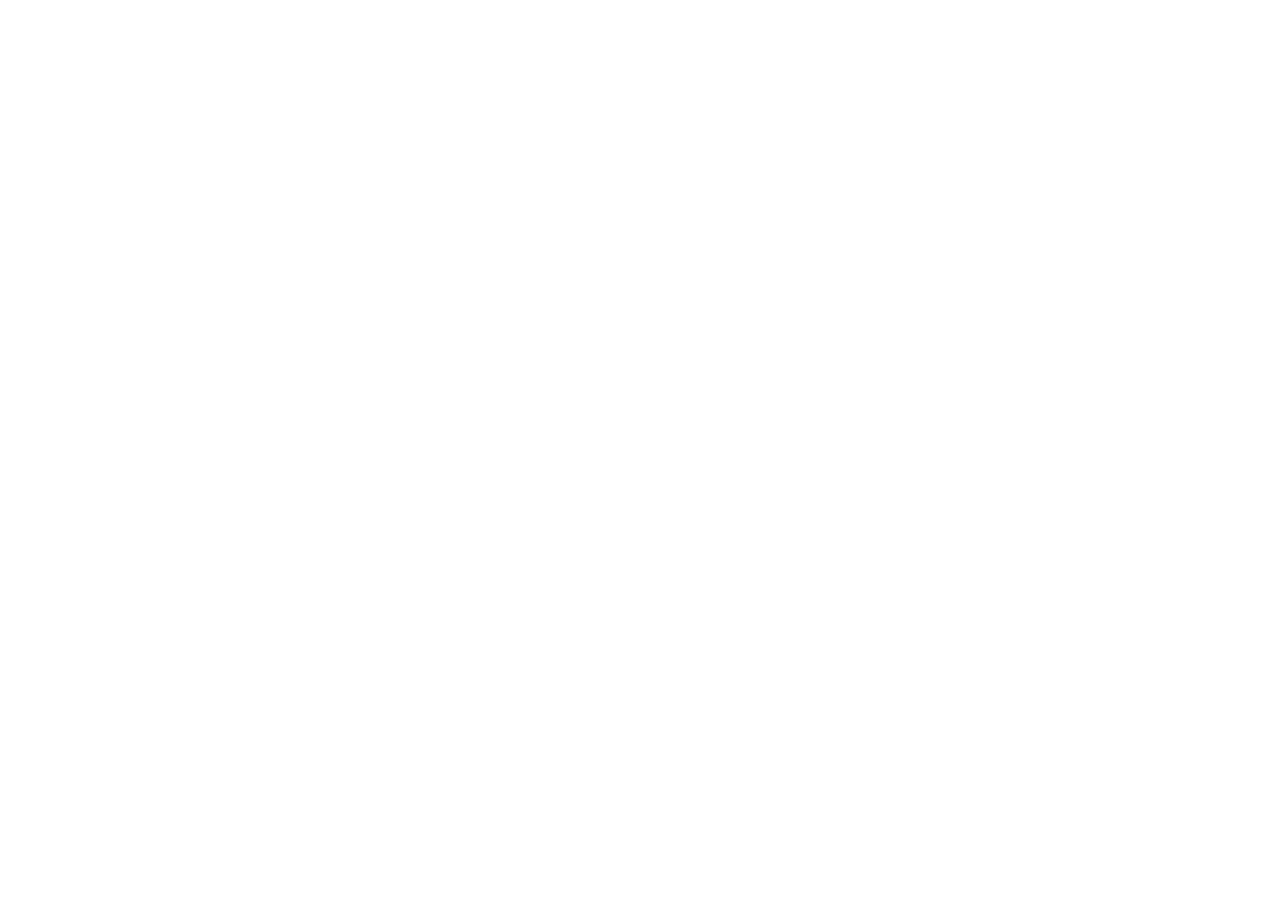
==== index.html @ 6c354f44 "host" ====
<!DOCTYPE html>
<html lang="en">
  <head>
    <meta charset="UTF-8" />
    <!-- <link rel="icon" type="image/svg+xml" href="/vite.svg" /> -->
    <meta name="viewport" content="width=device-width, initial-scale=1.0" />
    <title>Версаль Кейтеринг</title>
    <link rel="shortcut icon" href="/ilyuska.github.io/assets/favicon-BooovcIY.png" type="image/png">
    <script type="module" crossorigin src="/ilyuska.github.io/assets/index--7Exz7U8.js"></script>
    <link rel="stylesheet" crossorigin href="/ilyuska.github.io/assets/index-Bo3ZbhfU.css">
  </head>
  <body>
    <div id="root"></div>
  </body>
</html>
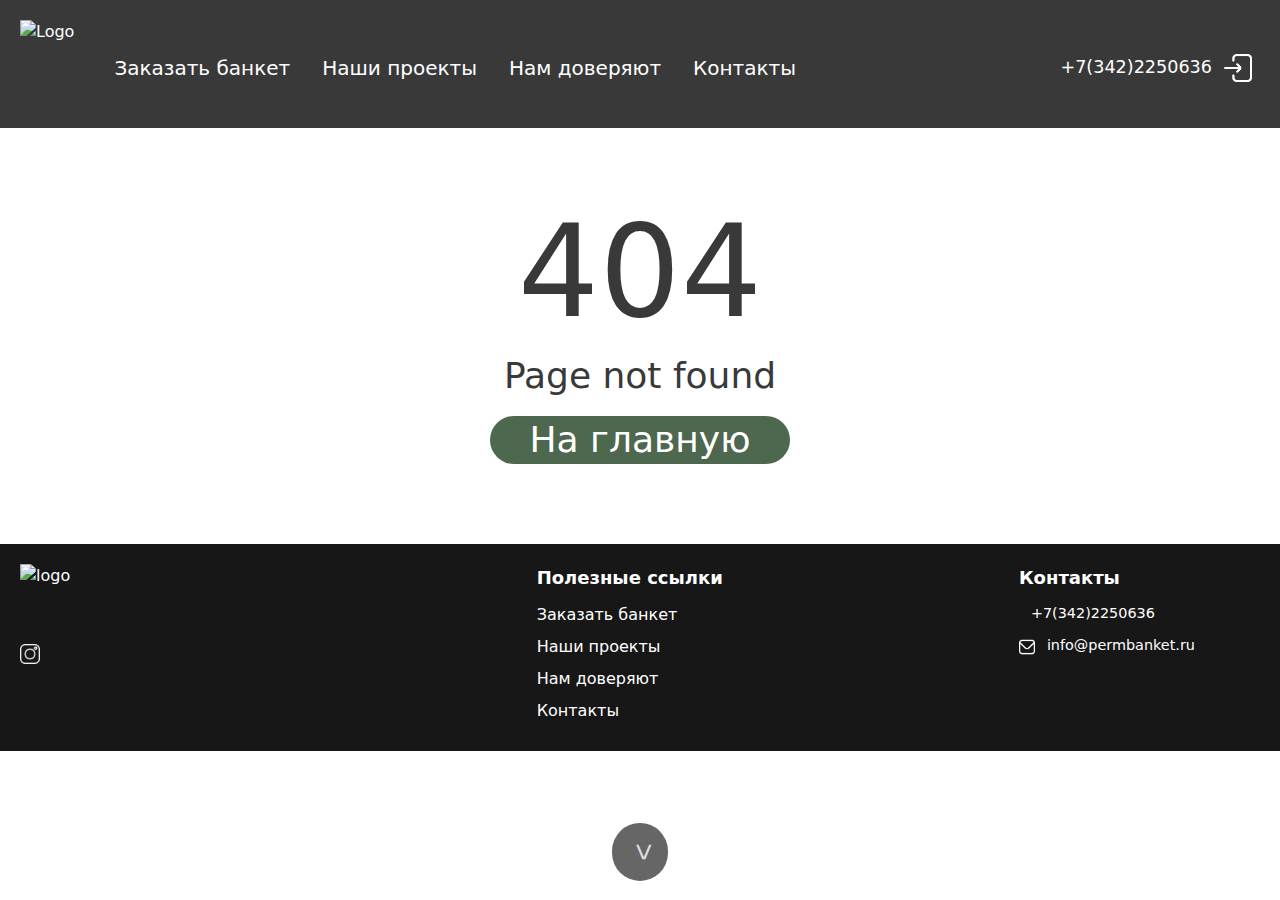
==== commit 7d586136: "Update index.html" ====
--- a/index.html
+++ b/index.html
@@ -5,9 +5,9 @@
     <!-- <link rel="icon" type="image/svg+xml" href="/vite.svg" /> -->
     <meta name="viewport" content="width=device-width, initial-scale=1.0" />
     <title>Версаль Кейтеринг</title>
-    <link rel="shortcut icon" href="/ilyuska.github.io/assets/favicon-BooovcIY.png" type="image/png">
-    <script type="module" crossorigin src="/ilyuska.github.io/assets/index--7Exz7U8.js"></script>
-    <link rel="stylesheet" crossorigin href="/ilyuska.github.io/assets/index-Bo3ZbhfU.css">
+    <link rel="shortcut icon" href="https://ilyuska.github.io/assets/favicon-BooovcIY.png" type="image/png">
+    <script type="module" crossorigin src="https://ilyuska.github.io/assets/index--7Exz7U8.js"></script>
+    <link rel="stylesheet" crossorigin href="https://ilyuska.github.io/assets/index-Bo3ZbhfU.css">
   </head>
   <body>
     <div id="root"></div>
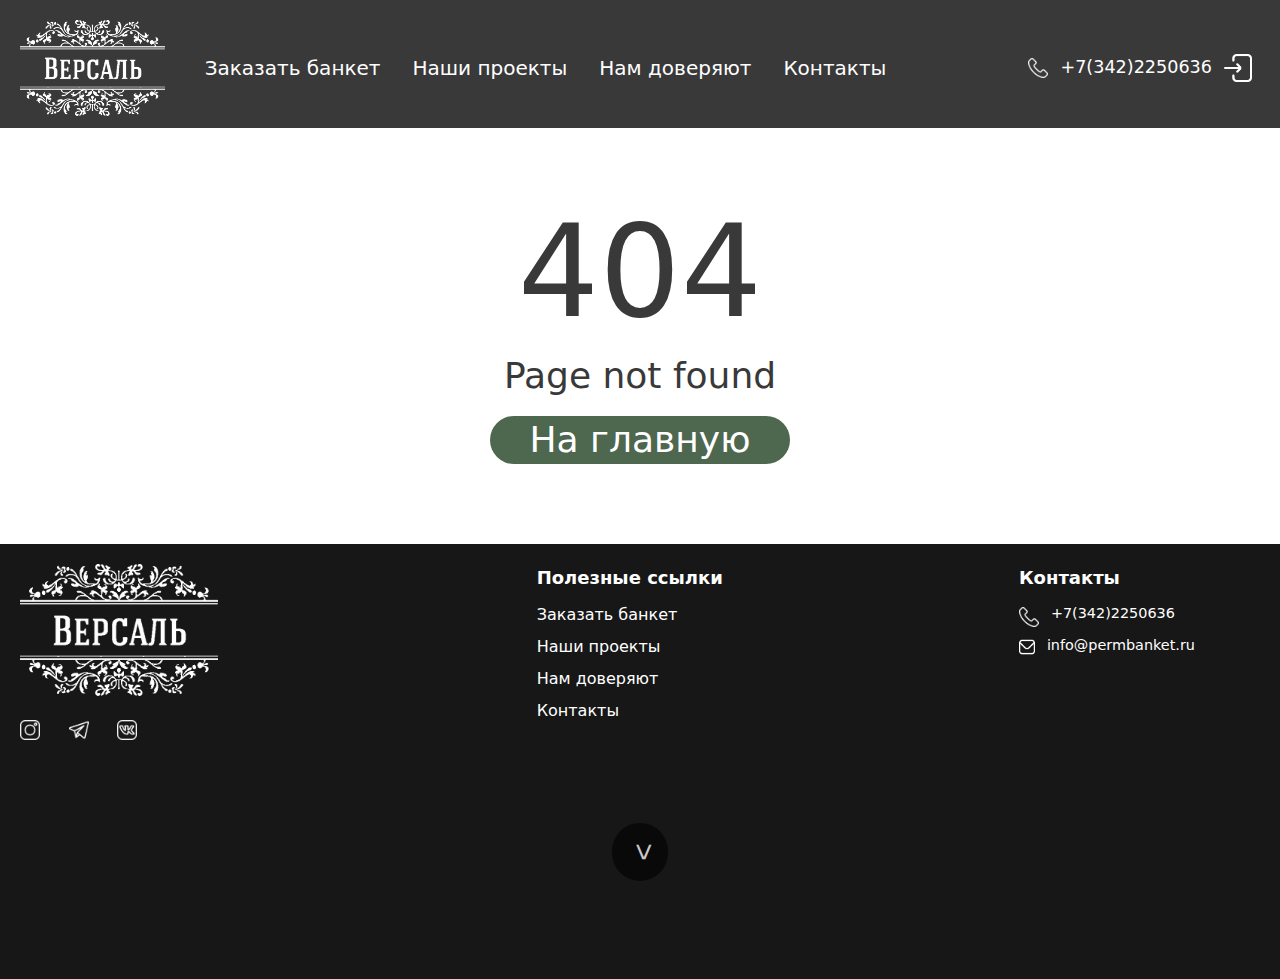
==== commit e877c277: "Add files via upload" ====
--- a/index.html
+++ b/index.html
@@ -5,9 +5,9 @@
     <!-- <link rel="icon" type="image/svg+xml" href="/vite.svg" /> -->
     <meta name="viewport" content="width=device-width, initial-scale=1.0" />
     <title>Версаль Кейтеринг</title>
-    <link rel="shortcut icon" href="https://ilyuska.github.io/assets/favicon-BooovcIY.png" type="image/png">
-    <script type="module" crossorigin src="https://ilyuska.github.io/assets/index--7Exz7U8.js"></script>
-    <link rel="stylesheet" crossorigin href="https://ilyuska.github.io/assets/index-Bo3ZbhfU.css">
+    <link rel="shortcut icon" href="/assets/favicon-BooovcIY.png" type="image/png">
+    <script type="module" crossorigin src="/assets/index-CnUSGdIO.js"></script>
+    <link rel="stylesheet" crossorigin href="/assets/index-Bo3ZbhfU.css">
   </head>
   <body>
     <div id="root"></div>
--- a/assets/index-Bo3ZbhfU.css
+++ b/assets/index-Bo3ZbhfU.css
@@ -0,0 +1 @@
+@font-face{font-family:swiper-icons;src:url(data:application/font-woff;charset=utf-8;base64,\ [base64]//wADZ2x5ZgAAAywAAADMAAAD2MHtryVoZWFkAAABbAAAADAAAAA2E2+eoWhoZWEAAAGcAAAAHwAAACQC9gDzaG10eAAAAigAAAAZAAAArgJkABFsb2NhAAAC0AAAAFoAAABaFQAUGG1heHAAAAG8AAAAHwAAACAAcABAbmFtZQAAA/gAAAE5AAACXvFdBwlwb3N0AAAFNAAAAGIAAACE5s74hXjaY2BkYGAAYpf5Hu/j+W2+MnAzMYDAzaX6QjD6/4//Bxj5GA8AuRwMYGkAPywL13jaY2BkYGA88P8Agx4j+/8fQDYfA1AEBWgDAIB2BOoAeNpjYGRgYNBh4GdgYgABEMnIABJzYNADCQAACWgAsQB42mNgYfzCOIGBlYGB0YcxjYGBwR1Kf2WQZGhhYGBiYGVmgAFGBiQQkOaawtDAoMBQxXjg/wEGPcYDDA4wNUA2CCgwsAAAO4EL6gAAeNpj2M0gyAACqxgGNWBkZ2D4/wMA+xkDdgAAAHjaY2BgYGaAYBkGRgYQiAHyGMF8FgYHIM3DwMHABGQrMOgyWDLEM1T9/w8UBfEMgLzE////P/5//f/V/xv+r4eaAAeMbAxwIUYmIMHEgKYAYjUcsDAwsLKxc3BycfPw8jEQA/[base64]/uznmfPFBNODM2K7MTQ45YEAZqGP81AmGGcF3iPqOop0r1SPTaTbVkfUe4HXj97wYE+yNwWYxwWu4v1ugWHgo3S1XdZEVqWM7ET0cfnLGxWfkgR42o2PvWrDMBSFj/IHLaF0zKjRgdiVMwScNRAoWUoH78Y2icB/yIY09An6AH2Bdu/UB+yxopYshQiEvnvu0dURgDt8QeC8PDw7Fpji3fEA4z/PEJ6YOB5hKh4dj3EvXhxPqH/SKUY3rJ7srZ4FZnh1PMAtPhwP6fl2PMJMPDgeQ4rY8YT6Gzao0eAEA409DuggmTnFnOcSCiEiLMgxCiTI6Cq5DZUd3Qmp10vO0LaLTd2cjN4fOumlc7lUYbSQcZFkutRG7g6JKZKy0RmdLY680CDnEJ+UMkpFFe1RN7nxdVpXrC4aTtnaurOnYercZg2YVmLN/d/gczfEimrE/fs/bOuq29Zmn8tloORaXgZgGa78yO9/cnXm2BpaGvq25Dv9S4E9+5SIc9PqupJKhYFSSl47+Qcr1mYNAAAAeNptw0cKwkAAAMDZJA8Q7OUJvkLsPfZ6zFVERPy8qHh2YER+3i/BP83vIBLLySsoKimrqKqpa2hp6+jq6RsYGhmbmJqZSy0sraxtbO3sHRydnEMU4uR6yx7JJXveP7WrDycAAAAAAAH//wACeNpjYGRgYOABYhkgZgJCZgZNBkYGLQZtIJsFLMYAAAw3ALgAeNolizEKgDAQBCchRbC2sFER0YD6qVQiBCv/H9ezGI6Z5XBAw8CBK/m5iQQVauVbXLnOrMZv2oLdKFa8Pjuru2hJzGabmOSLzNMzvutpB3N42mNgZGBg4GKQYzBhYMxJLMlj4GBgAYow/P/PAJJhLM6sSoWKfWCAAwDAjgbRAAB42mNgYGBkAIIbCZo5IPrmUn0hGA0AO8EFTQAA);font-weight:400;font-style:normal}:root{--swiper-theme-color: #007aff}:host{position:relative;display:block;margin-left:auto;margin-right:auto;z-index:1}.swiper{margin-left:auto;margin-right:auto;position:relative;overflow:hidden;list-style:none;padding:0;z-index:1;display:block}.swiper-vertical>.swiper-wrapper{flex-direction:column}.swiper-wrapper{position:relative;width:100%;height:100%;z-index:1;display:flex;transition-property:transform;transition-timing-function:var(--swiper-wrapper-transition-timing-function, initial);box-sizing:content-box}.swiper-android .swiper-slide,.swiper-ios .swiper-slide,.swiper-wrapper{transform:translateZ(0)}.swiper-horizontal{touch-action:pan-y}.swiper-vertical{touch-action:pan-x}.swiper-slide{flex-shrink:0;width:100%;height:100%;position:relative;transition-property:transform;display:block}.swiper-slide-invisible-blank{visibility:hidden}.swiper-autoheight,.swiper-autoheight .swiper-slide{height:auto}.swiper-autoheight .swiper-wrapper{align-items:flex-start;transition-property:transform,height}.swiper-backface-hidden .swiper-slide{transform:translateZ(0);backface-visibility:hidden}.swiper-3d.swiper-css-mode .swiper-wrapper{perspective:1200px}.swiper-3d .swiper-wrapper{transform-style:preserve-3d}.swiper-3d{perspective:1200px}.swiper-3d .swiper-slide,.swiper-3d .swiper-cube-shadow{transform-style:preserve-3d}.swiper-css-mode>.swiper-wrapper{overflow:auto;scrollbar-width:none;-ms-overflow-style:none}.swiper-css-mode>.swiper-wrapper::-webkit-scrollbar{display:none}.swiper-css-mode>.swiper-wrapper>.swiper-slide{scroll-snap-align:start start}.swiper-css-mode.swiper-horizontal>.swiper-wrapper{scroll-snap-type:x mandatory}.swiper-css-mode.swiper-vertical>.swiper-wrapper{scroll-snap-type:y mandatory}.swiper-css-mode.swiper-free-mode>.swiper-wrapper{scroll-snap-type:none}.swiper-css-mode.swiper-free-mode>.swiper-wrapper>.swiper-slide{scroll-snap-align:none}.swiper-css-mode.swiper-centered>.swiper-wrapper:before{content:"";flex-shrink:0;order:9999}.swiper-css-mode.swiper-centered>.swiper-wrapper>.swiper-slide{scroll-snap-align:center center;scroll-snap-stop:always}.swiper-css-mode.swiper-centered.swiper-horizontal>.swiper-wrapper>.swiper-slide:first-child{margin-inline-start:var(--swiper-centered-offset-before)}.swiper-css-mode.swiper-centered.swiper-horizontal>.swiper-wrapper:before{height:100%;min-height:1px;width:var(--swiper-centered-offset-after)}.swiper-css-mode.swiper-centered.swiper-vertical>.swiper-wrapper>.swiper-slide:first-child{margin-block-start:var(--swiper-centered-offset-before)}.swiper-css-mode.swiper-centered.swiper-vertical>.swiper-wrapper:before{width:100%;min-width:1px;height:var(--swiper-centered-offset-after)}.swiper-3d .swiper-slide-shadow,.swiper-3d .swiper-slide-shadow-left,.swiper-3d .swiper-slide-shadow-right,.swiper-3d .swiper-slide-shadow-top,.swiper-3d .swiper-slide-shadow-bottom{position:absolute;left:0;top:0;width:100%;height:100%;pointer-events:none;z-index:10}.swiper-3d .swiper-slide-shadow{background:#00000026}.swiper-3d .swiper-slide-shadow-left{background-image:linear-gradient(to left,#00000080,#0000)}.swiper-3d .swiper-slide-shadow-right{background-image:linear-gradient(to right,#00000080,#0000)}.swiper-3d .swiper-slide-shadow-top{background-image:linear-gradient(to top,#00000080,#0000)}.swiper-3d .swiper-slide-shadow-bottom{background-image:linear-gradient(to bottom,#00000080,#0000)}.swiper-lazy-preloader{width:42px;height:42px;position:absolute;left:50%;top:50%;margin-left:-21px;margin-top:-21px;z-index:10;transform-origin:50%;box-sizing:border-box;border:4px solid var(--swiper-preloader-color, var(--swiper-theme-color));border-radius:50%;border-top-color:transparent}.swiper:not(.swiper-watch-progress) .swiper-lazy-preloader,.swiper-watch-progress .swiper-slide-visible .swiper-lazy-preloader{animation:swiper-preloader-spin 1s infinite linear}.swiper-lazy-preloader-white{--swiper-preloader-color: #fff}.swiper-lazy-preloader-black{--swiper-preloader-color: #000}@keyframes swiper-preloader-spin{0%{transform:rotate(0)}to{transform:rotate(360deg)}}.swiper-pagination{position:absolute;text-align:center;transition:.3s opacity;transform:translateZ(0);z-index:10}.swiper-pagination.swiper-pagination-hidden{opacity:0}.swiper-pagination-disabled>.swiper-pagination,.swiper-pagination.swiper-pagination-disabled{display:none!important}.swiper-pagination-fraction,.swiper-pagination-custom,.swiper-horizontal>.swiper-pagination-bullets,.swiper-pagination-bullets.swiper-pagination-horizontal{bottom:var(--swiper-pagination-bottom, 8px);top:var(--swiper-pagination-top, auto);left:0;width:100%}.swiper-pagination-bullets-dynamic{overflow:hidden;font-size:0}.swiper-pagination-bullets-dynamic .swiper-pagination-bullet{transform:scale(.33);position:relative}.swiper-pagination-bullets-dynamic .swiper-pagination-bullet-active,.swiper-pagination-bullets-dynamic .swiper-pagination-bullet-active-main{transform:scale(1)}.swiper-pagination-bullets-dynamic .swiper-pagination-bullet-active-prev{transform:scale(.66)}.swiper-pagination-bullets-dynamic .swiper-pagination-bullet-active-prev-prev{transform:scale(.33)}.swiper-pagination-bullets-dynamic .swiper-pagination-bullet-active-next{transform:scale(.66)}.swiper-pagination-bullets-dynamic .swiper-pagination-bullet-active-next-next{transform:scale(.33)}.swiper-pagination-bullet{width:var(--swiper-pagination-bullet-width, var(--swiper-pagination-bullet-size, 8px));height:var(--swiper-pagination-bullet-height, var(--swiper-pagination-bullet-size, 8px));display:inline-block;border-radius:var(--swiper-pagination-bullet-border-radius, 50%);background:var(--swiper-pagination-bullet-inactive-color, #000);opacity:var(--swiper-pagination-bullet-inactive-opacity, .2)}button.swiper-pagination-bullet{border:none;margin:0;padding:0;box-shadow:none;-webkit-appearance:none;-moz-appearance:none;appearance:none}.swiper-pagination-clickable .swiper-pagination-bullet{cursor:pointer}.swiper-pagination-bullet:only-child{display:none!important}.swiper-pagination-bullet-active{opacity:var(--swiper-pagination-bullet-opacity, 1);background:var(--swiper-pagination-color, var(--swiper-theme-color))}.swiper-vertical>.swiper-pagination-bullets,.swiper-pagination-vertical.swiper-pagination-bullets{right:var(--swiper-pagination-right, 8px);left:var(--swiper-pagination-left, auto);top:50%;transform:translate3d(0,-50%,0)}.swiper-vertical>.swiper-pagination-bullets .swiper-pagination-bullet,.swiper-pagination-vertical.swiper-pagination-bullets .swiper-pagination-bullet{margin:var(--swiper-pagination-bullet-vertical-gap, 6px) 0;display:block}.swiper-vertical>.swiper-pagination-bullets.swiper-pagination-bullets-dynamic,.swiper-pagination-vertical.swiper-pagination-bullets.swiper-pagination-bullets-dynamic{top:50%;transform:translateY(-50%);width:8px}.swiper-vertical>.swiper-pagination-bullets.swiper-pagination-bullets-dynamic .swiper-pagination-bullet,.swiper-pagination-vertical.swiper-pagination-bullets.swiper-pagination-bullets-dynamic .swiper-pagination-bullet{display:inline-block;transition:.2s transform,.2s top}.swiper-horizontal>.swiper-pagination-bullets .swiper-pagination-bullet,.swiper-pagination-horizontal.swiper-pagination-bullets .swiper-pagination-bullet{margin:0 var(--swiper-pagination-bullet-horizontal-gap, 4px)}.swiper-horizontal>.swiper-pagination-bullets.swiper-pagination-bullets-dynamic,.swiper-pagination-horizontal.swiper-pagination-bullets.swiper-pagination-bullets-dynamic{left:50%;transform:translate(-50%);white-space:nowrap}.swiper-horizontal>.swiper-pagination-bullets.swiper-pagination-bullets-dynamic .swiper-pagination-bullet,.swiper-pagination-horizontal.swiper-pagination-bullets.swiper-pagination-bullets-dynamic .swiper-pagination-bullet{transition:.2s transform,.2s left}.swiper-horizontal.swiper-rtl>.swiper-pagination-bullets-dynamic .swiper-pagination-bullet{transition:.2s transform,.2s right}.swiper-pagination-fraction{color:var(--swiper-pagination-fraction-color, inherit)}.swiper-pagination-progressbar{background:var(--swiper-pagination-progressbar-bg-color, rgba(0, 0, 0, .25));position:absolute}.swiper-pagination-progressbar .swiper-pagination-progressbar-fill{background:var(--swiper-pagination-color, var(--swiper-theme-color));position:absolute;left:0;top:0;width:100%;height:100%;transform:scale(0);transform-origin:left top}.swiper-rtl .swiper-pagination-progressbar .swiper-pagination-progressbar-fill{transform-origin:right top}.swiper-horizontal>.swiper-pagination-progressbar,.swiper-pagination-progressbar.swiper-pagination-horizontal,.swiper-vertical>.swiper-pagination-progressbar.swiper-pagination-progressbar-opposite,.swiper-pagination-progressbar.swiper-pagination-vertical.swiper-pagination-progressbar-opposite{width:100%;height:var(--swiper-pagination-progressbar-size, 4px);left:0;top:0}.swiper-vertical>.swiper-pagination-progressbar,.swiper-pagination-progressbar.swiper-pagination-vertical,.swiper-horizontal>.swiper-pagination-progressbar.swiper-pagination-progressbar-opposite,.swiper-pagination-progressbar.swiper-pagination-horizontal.swiper-pagination-progressbar-opposite{width:var(--swiper-pagination-progressbar-size, 4px);height:100%;left:0;top:0}.swiper-pagination-lock{display:none}//Кастомизация стрелок .swiper-button-next,.swiper-button-prev{color:#4e674f;width:50px;height:50px}.swiper-button-next:hover,.swiper-button-prev:hover{color:#393939}.swiper-container{display:flex;flex-direction:column;align-items:center;position:relative;padding-bottom:40px}.custom-swiper .swiper-pagination{position:relative}.swiper-pagination-bullet{background-color:#4e674f}.swiper-pagination-bullet-active{background-color:#393939}*,:before,:after{--tw-border-spacing-x: 0;--tw-border-spacing-y: 0;--tw-translate-x: 0;--tw-translate-y: 0;--tw-rotate: 0;--tw-skew-x: 0;--tw-skew-y: 0;--tw-scale-x: 1;--tw-scale-y: 1;--tw-pan-x: ;--tw-pan-y: ;--tw-pinch-zoom: ;--tw-scroll-snap-strictness: proximity;--tw-gradient-from-position: ;--tw-gradient-via-position: ;--tw-gradient-to-position: ;--tw-ordinal: ;--tw-slashed-zero: ;--tw-numeric-figure: ;--tw-numeric-spacing: ;--tw-numeric-fraction: ;--tw-ring-inset: ;--tw-ring-offset-width: 0px;--tw-ring-offset-color: #fff;--tw-ring-color: rgb(59 130 246 / .5);--tw-ring-offset-shadow: 0 0 #0000;--tw-ring-shadow: 0 0 #0000;--tw-shadow: 0 0 #0000;--tw-shadow-colored: 0 0 #0000;--tw-blur: ;--tw-brightness: ;--tw-contrast: ;--tw-grayscale: ;--tw-hue-rotate: ;--tw-invert: ;--tw-saturate: ;--tw-sepia: ;--tw-drop-shadow: ;--tw-backdrop-blur: ;--tw-backdrop-brightness: ;--tw-backdrop-contrast: ;--tw-backdrop-grayscale: ;--tw-backdrop-hue-rotate: ;--tw-backdrop-invert: ;--tw-backdrop-opacity: ;--tw-backdrop-saturate: ;--tw-backdrop-sepia: ;--tw-contain-size: ;--tw-contain-layout: ;--tw-contain-paint: ;--tw-contain-style: }::backdrop{--tw-border-spacing-x: 0;--tw-border-spacing-y: 0;--tw-translate-x: 0;--tw-translate-y: 0;--tw-rotate: 0;--tw-skew-x: 0;--tw-skew-y: 0;--tw-scale-x: 1;--tw-scale-y: 1;--tw-pan-x: ;--tw-pan-y: ;--tw-pinch-zoom: ;--tw-scroll-snap-strictness: proximity;--tw-gradient-from-position: ;--tw-gradient-via-position: ;--tw-gradient-to-position: ;--tw-ordinal: ;--tw-slashed-zero: ;--tw-numeric-figure: ;--tw-numeric-spacing: ;--tw-numeric-fraction: ;--tw-ring-inset: ;--tw-ring-offset-width: 0px;--tw-ring-offset-color: #fff;--tw-ring-color: rgb(59 130 246 / .5);--tw-ring-offset-shadow: 0 0 #0000;--tw-ring-shadow: 0 0 #0000;--tw-shadow: 0 0 #0000;--tw-shadow-colored: 0 0 #0000;--tw-blur: ;--tw-brightness: ;--tw-contrast: ;--tw-grayscale: ;--tw-hue-rotate: ;--tw-invert: ;--tw-saturate: ;--tw-sepia: ;--tw-drop-shadow: ;--tw-backdrop-blur: ;--tw-backdrop-brightness: ;--tw-backdrop-contrast: ;--tw-backdrop-grayscale: ;--tw-backdrop-hue-rotate: ;--tw-backdrop-invert: ;--tw-backdrop-opacity: ;--tw-backdrop-saturate: ;--tw-backdrop-sepia: ;--tw-contain-size: ;--tw-contain-layout: ;--tw-contain-paint: ;--tw-contain-style: }*,:before,:after{box-sizing:border-box;border-width:0;border-style:solid;border-color:#e5e7eb}:before,:after{--tw-content: ""}html,:host{line-height:1.5;-webkit-text-size-adjust:100%;-moz-tab-size:4;-o-tab-size:4;tab-size:4;font-family:ui-sans-serif,system-ui,sans-serif,"Apple Color Emoji","Segoe UI Emoji",Segoe UI Symbol,"Noto Color Emoji";font-feature-settings:normal;font-variation-settings:normal;-webkit-tap-highlight-color:transparent}body{margin:0;line-height:inherit}hr{height:0;color:inherit;border-top-width:1px}abbr:where([title]){-webkit-text-decoration:underline dotted;text-decoration:underline dotted}h1,h2,h3,h4,h5,h6{font-size:inherit;font-weight:inherit}a{color:inherit;text-decoration:inherit}b,strong{font-weight:bolder}code,kbd,samp,pre{font-family:ui-monospace,SFMono-Regular,Menlo,Monaco,Consolas,Liberation Mono,Courier New,monospace;font-feature-settings:normal;font-variation-settings:normal;font-size:1em}small{font-size:80%}sub,sup{font-size:75%;line-height:0;position:relative;vertical-align:baseline}sub{bottom:-.25em}sup{top:-.5em}table{text-indent:0;border-color:inherit;border-collapse:collapse}button,input,optgroup,select,textarea{font-family:inherit;font-feature-settings:inherit;font-variation-settings:inherit;font-size:100%;font-weight:inherit;line-height:inherit;letter-spacing:inherit;color:inherit;margin:0;padding:0}button,select{text-transform:none}button,input:where([type=button]),input:where([type=reset]),input:where([type=submit]){-webkit-appearance:button;background-color:transparent;background-image:none}:-moz-focusring{outline:auto}:-moz-ui-invalid{box-shadow:none}progress{vertical-align:baseline}::-webkit-inner-spin-button,::-webkit-outer-spin-button{height:auto}[type=search]{-webkit-appearance:textfield;outline-offset:-2px}::-webkit-search-decoration{-webkit-appearance:none}::-webkit-file-upload-button{-webkit-appearance:button;font:inherit}summary{display:list-item}blockquote,dl,dd,h1,h2,h3,h4,h5,h6,hr,figure,p,pre{margin:0}fieldset{margin:0;padding:0}legend{padding:0}ol,ul,menu{list-style:none;margin:0;padding:0}dialog{padding:0}textarea{resize:vertical}input::-moz-placeholder,textarea::-moz-placeholder{opacity:1;color:#9ca3af}input::placeholder,textarea::placeholder{opacity:1;color:#9ca3af}button,[role=button]{cursor:pointer}:disabled{cursor:default}img,svg,video,canvas,audio,iframe,embed,object{display:block;vertical-align:middle}img,video{max-width:100%;height:auto}[hidden]{display:none}.fixed{position:fixed}.absolute{position:absolute}.relative{position:relative}.inset-0{top:0;right:0;bottom:0;left:0}.-left-\[17vh\]{left:-17vh}.-top-2{top:-.5rem}.bottom-5{bottom:1.25rem}.left-0{left:0}.left-5{left:1.25rem}.right-0{right:0}.right-1\/2{right:50%}.right-2{right:.5rem}.top-0{top:0}.top-8{top:2rem}.top-\[15\%\]{top:15%}.z-10{z-index:10}.z-20{z-index:20}.z-50{z-index:50}.col-span-1{grid-column:span 1 / span 1}.col-span-2{grid-column:span 2 / span 2}.col-span-3{grid-column:span 3 / span 3}.m-2{margin:.5rem}.m-3{margin:.75rem}.m-4{margin:1rem}.mx-1{margin-left:.25rem;margin-right:.25rem}.mx-2{margin-left:.5rem;margin-right:.5rem}.mx-3{margin-left:.75rem;margin-right:.75rem}.mx-5{margin-left:1.25rem;margin-right:1.25rem}.mx-\[10\%\]{margin-left:10%;margin-right:10%}.mx-\[4\%\]{margin-left:4%;margin-right:4%}.mx-\[7\%\]{margin-left:7%;margin-right:7%}.mx-auto{margin-left:auto;margin-right:auto}.my-1{margin-top:.25rem;margin-bottom:.25rem}.my-12{margin-top:3rem;margin-bottom:3rem}.my-2{margin-top:.5rem;margin-bottom:.5rem}.my-20{margin-top:5rem;margin-bottom:5rem}.my-3{margin-top:.75rem;margin-bottom:.75rem}.my-4{margin-top:1rem;margin-bottom:1rem}.my-5{margin-top:1.25rem;margin-bottom:1.25rem}.my-6{margin-top:1.5rem;margin-bottom:1.5rem}.my-8{margin-top:2rem;margin-bottom:2rem}.mb-1{margin-bottom:.25rem}.mb-10{margin-bottom:2.5rem}.mb-20{margin-bottom:5rem}.mb-3{margin-bottom:.75rem}.mb-4{margin-bottom:1rem}.mb-5{margin-bottom:1.25rem}.mb-8{margin-bottom:2rem}.ml-2{margin-left:.5rem}.ml-auto{margin-left:auto}.mr-3{margin-right:.75rem}.mr-5{margin-right:1.25rem}.mt-1{margin-top:.25rem}.mt-2{margin-top:.5rem}.mt-20{margin-top:5rem}.mt-3{margin-top:.75rem}.line-clamp-1{overflow:hidden;display:-webkit-box;-webkit-box-orient:vertical;-webkit-line-clamp:1}.line-clamp-2{overflow:hidden;display:-webkit-box;-webkit-box-orient:vertical;-webkit-line-clamp:2}.block{display:block}.flex{display:flex}.table{display:table}.grid{display:grid}.hidden{display:none}.h-1\/2{height:50%}.h-1\/3{height:33.333333%}.h-1\/4{height:25%}.h-10{height:2.5rem}.h-11{height:2.75rem}.h-12{height:3rem}.h-16{height:4rem}.h-20{height:5rem}.h-24{height:6rem}.h-28{height:7rem}.h-3\/4{height:75%}.h-32{height:8rem}.h-4{height:1rem}.h-48{height:12rem}.h-5{height:1.25rem}.h-5\/6{height:83.333333%}.h-6{height:1.5rem}.h-64{height:16rem}.h-7{height:1.75rem}.h-72{height:18rem}.h-8{height:2rem}.h-\[130px\]{height:130px}.h-\[350px\]{height:350px}.h-\[85\%\]{height:85%}.h-auto{height:auto}.h-full{height:100%}.h-screen{height:100vh}.max-h-0{max-height:0px}.max-h-\[500px\]{max-height:500px}.max-h-\[95vh\]{max-height:95vh}.w-1\/2{width:50%}.w-1\/3{width:33.333333%}.w-1\/4{width:25%}.w-1\/6{width:16.666667%}.w-11\/12{width:91.666667%}.w-12{width:3rem}.w-16{width:4rem}.w-2\/3{width:66.666667%}.w-2\/5{width:40%}.w-28{width:7rem}.w-3\/5{width:60%}.w-32{width:8rem}.w-4\/5{width:80%}.w-5{width:1.25rem}.w-5\/6{width:83.333333%}.w-6{width:1.5rem}.w-72{width:18rem}.w-8{width:2rem}.w-9{width:2.25rem}.w-\[100px\]{width:100px}.w-\[22vh\]{width:22vh}.w-\[40vw\]{width:40vw}.w-\[50vh\]{width:50vh}.w-\[60vw\]{width:60vw}.w-\[70\%\]{width:70%}.w-\[70vw\]{width:70vw}.w-auto{width:auto}.w-full{width:100%}.w-screen{width:100vw}.max-w-xs{max-width:20rem}.flex-grow{flex-grow:1}.table-auto{table-layout:auto}.border-collapse{border-collapse:collapse}.rotate-180{--tw-rotate: 180deg;transform:translate(var(--tw-translate-x),var(--tw-translate-y)) rotate(var(--tw-rotate)) skew(var(--tw-skew-x)) skewY(var(--tw-skew-y)) scaleX(var(--tw-scale-x)) scaleY(var(--tw-scale-y))}.rotate-90{--tw-rotate: 90deg;transform:translate(var(--tw-translate-x),var(--tw-translate-y)) rotate(var(--tw-rotate)) skew(var(--tw-skew-x)) skewY(var(--tw-skew-y)) scaleX(var(--tw-scale-x)) scaleY(var(--tw-scale-y))}.scale-100{--tw-scale-x: 1;--tw-scale-y: 1;transform:translate(var(--tw-translate-x),var(--tw-translate-y)) rotate(var(--tw-rotate)) skew(var(--tw-skew-x)) skewY(var(--tw-skew-y)) scaleX(var(--tw-scale-x)) scaleY(var(--tw-scale-y))}.transform{transform:translate(var(--tw-translate-x),var(--tw-translate-y)) rotate(var(--tw-rotate)) skew(var(--tw-skew-x)) skewY(var(--tw-skew-y)) scaleX(var(--tw-scale-x)) scaleY(var(--tw-scale-y))}.cursor-pointer{cursor:pointer}.cursor-zoom-in{cursor:zoom-in}.grid-cols-1{grid-template-columns:repeat(1,minmax(0,1fr))}.grid-cols-2{grid-template-columns:repeat(2,minmax(0,1fr))}.grid-cols-3{grid-template-columns:repeat(3,minmax(0,1fr))}.grid-cols-\[1fr_0\.1fr_1fr_0\.5fr\]{grid-template-columns:1fr .1fr 1fr .5fr}.grid-cols-\[1fr_3fr\]{grid-template-columns:1fr 3fr}.grid-cols-\[9fr_1fr\]{grid-template-columns:9fr 1fr}.grid-rows-2{grid-template-rows:repeat(2,minmax(0,1fr))}.flex-row{flex-direction:row}.flex-col{flex-direction:column}.flex-wrap{flex-wrap:wrap}.content-center{align-content:center}.items-end{align-items:flex-end}.items-center{align-items:center}.justify-start{justify-content:flex-start}.justify-end{justify-content:flex-end}.justify-center{justify-content:center}.justify-between{justify-content:space-between}.justify-around{justify-content:space-around}.gap-1{gap:.25rem}.gap-10{gap:2.5rem}.gap-2{gap:.5rem}.gap-3{gap:.75rem}.gap-4{gap:1rem}.gap-5{gap:1.25rem}.gap-8{gap:2rem}.gap-x-10{-moz-column-gap:2.5rem;column-gap:2.5rem}.gap-x-2{-moz-column-gap:.5rem;column-gap:.5rem}.gap-x-3{-moz-column-gap:.75rem;column-gap:.75rem}.gap-y-16{row-gap:4rem}.gap-y-3{row-gap:.75rem}.gap-y-5{row-gap:1.25rem}.gap-y-6{row-gap:1.5rem}.self-center{align-self:center}.justify-self-center{justify-self:center}.overflow-hidden{overflow:hidden}.overflow-y-auto{overflow-y:auto}.truncate{overflow:hidden;text-overflow:ellipsis;white-space:nowrap}.overflow-ellipsis,.text-ellipsis{text-overflow:ellipsis}.rounded{border-radius:.25rem}.rounded-2xl{border-radius:1rem}.rounded-3xl{border-radius:1.5rem}.rounded-full{border-radius:9999px}.rounded-lg{border-radius:.5rem}.rounded-md{border-radius:.375rem}.rounded-xl{border-radius:.75rem}.rounded-b-lg{border-bottom-right-radius:.5rem;border-bottom-left-radius:.5rem}.rounded-l-2xl{border-top-left-radius:1rem;border-bottom-left-radius:1rem}.rounded-l-lg{border-top-left-radius:.5rem;border-bottom-left-radius:.5rem}.rounded-l-xl{border-top-left-radius:.75rem;border-bottom-left-radius:.75rem}.rounded-t-2xl{border-top-left-radius:1rem;border-top-right-radius:1rem}.rounded-t-lg{border-top-left-radius:.5rem;border-top-right-radius:.5rem}.rounded-t-xl{border-top-left-radius:.75rem;border-top-right-radius:.75rem}.border{border-width:1px}.border-0{border-width:0px}.border-2{border-width:2px}.border-b{border-bottom-width:1px}.border-b-2{border-bottom-width:2px}.border-r{border-right-width:1px}.border-r-0{border-right-width:0px}.border-t-0{border-top-width:0px}.border-t-2{border-top-width:2px}.border-dashed{border-style:dashed}.border-dotted{border-style:dotted}.border-black{--tw-border-opacity: 1;border-color:rgb(0 0 0 / var(--tw-border-opacity))}.border-gray-200{--tw-border-opacity: 1;border-color:rgb(229 231 235 / var(--tw-border-opacity))}.border-gray-300{--tw-border-opacity: 1;border-color:rgb(209 213 219 / var(--tw-border-opacity))}.border-gray-400{--tw-border-opacity: 1;border-color:rgb(156 163 175 / var(--tw-border-opacity))}.border-gray-500{--tw-border-opacity: 1;border-color:rgb(107 114 128 / var(--tw-border-opacity))}.border-mainGray{--tw-border-opacity: 1;border-color:rgb(57 57 57 / var(--tw-border-opacity))}.border-mainGreen{--tw-border-opacity: 1;border-color:rgb(78 103 79 / var(--tw-border-opacity))}.border-white{--tw-border-opacity: 1;border-color:rgb(255 255 255 / var(--tw-border-opacity))}.border-opacity-60{--tw-border-opacity: .6}.bg-\[rgba\(0\,0\,0\,0\.5\)\]{background-color:#00000080}.bg-\[rgba\(0\,0\,0\,0\.7\)\]{background-color:#000000b3}.bg-black{--tw-bg-opacity: 1;background-color:rgb(0 0 0 / var(--tw-bg-opacity))}.bg-gray-200{--tw-bg-opacity: 1;background-color:rgb(229 231 235 / var(--tw-bg-opacity))}.bg-gray-50{--tw-bg-opacity: 1;background-color:rgb(249 250 251 / var(--tw-bg-opacity))}.bg-lightMainGray{--tw-bg-opacity: 1;background-color:rgb(181 181 181 / var(--tw-bg-opacity))}.bg-mainGray{--tw-bg-opacity: 1;background-color:rgb(57 57 57 / var(--tw-bg-opacity))}.bg-mainGreen{--tw-bg-opacity: 1;background-color:rgb(78 103 79 / var(--tw-bg-opacity))}.bg-neutral-900{--tw-bg-opacity: 1;background-color:rgb(23 23 23 / var(--tw-bg-opacity))}.bg-red-500{--tw-bg-opacity: 1;background-color:rgb(239 68 68 / var(--tw-bg-opacity))}.bg-slate-300{--tw-bg-opacity: 1;background-color:rgb(203 213 225 / var(--tw-bg-opacity))}.bg-transparent{background-color:transparent}.bg-white{--tw-bg-opacity: 1;background-color:rgb(255 255 255 / var(--tw-bg-opacity))}.bg-opacity-30{--tw-bg-opacity: .3}.bg-opacity-40{--tw-bg-opacity: .4}.bg-opacity-60{--tw-bg-opacity: .6}.object-cover{-o-object-fit:cover;object-fit:cover}.object-center{-o-object-position:center;object-position:center}.p-1{padding:.25rem}.p-2{padding:.5rem}.p-3{padding:.75rem}.p-5{padding:1.25rem}.p-7{padding:1.75rem}.p-\[3px\]{padding:3px}.p-\[6px\]{padding:6px}.px-10{padding-left:2.5rem;padding-right:2.5rem}.px-12{padding-left:3rem;padding-right:3rem}.px-2{padding-left:.5rem;padding-right:.5rem}.px-3{padding-left:.75rem;padding-right:.75rem}.px-4{padding-left:1rem;padding-right:1rem}.px-5{padding-left:1.25rem;padding-right:1.25rem}.px-6{padding-left:1.5rem;padding-right:1.5rem}.px-7{padding-left:1.75rem;padding-right:1.75rem}.px-8{padding-left:2rem;padding-right:2rem}.px-\[10\%\]{padding-left:10%;padding-right:10%}.px-\[2px\]{padding-left:2px;padding-right:2px}.px-\[7\%\]{padding-left:7%;padding-right:7%}.py-1{padding-top:.25rem;padding-bottom:.25rem}.py-10{padding-top:2.5rem;padding-bottom:2.5rem}.py-2{padding-top:.5rem;padding-bottom:.5rem}.py-20{padding-top:5rem;padding-bottom:5rem}.py-3{padding-top:.75rem;padding-bottom:.75rem}.py-4{padding-top:1rem;padding-bottom:1rem}.py-5{padding-top:1.25rem;padding-bottom:1.25rem}.pb-1{padding-bottom:.25rem}.pb-3{padding-bottom:.75rem}.pl-1{padding-left:.25rem}.pl-2{padding-left:.5rem}.pl-7{padding-left:1.75rem}.pr-0{padding-right:0}.pr-1{padding-right:.25rem}.pr-2{padding-right:.5rem}.pt-2{padding-top:.5rem}.text-left{text-align:left}.text-center{text-align:center}.font-mono{font-family:ui-monospace,SFMono-Regular,Menlo,Monaco,Consolas,Liberation Mono,Courier New,monospace}.text-2xl{font-size:1.5rem;line-height:2rem}.text-3xl{font-size:1.875rem;line-height:2.25rem}.text-4xl{font-size:2.25rem;line-height:2.5rem}.text-9xl{font-size:8rem;line-height:1}.text-\[0\.9rem\]{font-size:.9rem}.text-\[1\.1rem\]{font-size:1.1rem}.text-\[18px\]{font-size:18px}.text-\[1rem\]{font-size:1rem}.text-base{font-size:1rem;line-height:1.5rem}.text-base\/4{font-size:1rem;line-height:1rem}.text-base\/5{font-size:1rem;line-height:1.25rem}.text-lg{font-size:1.125rem;line-height:1.75rem}.text-sm{font-size:.875rem;line-height:1.25rem}.text-xl{font-size:1.25rem;line-height:1.75rem}.text-xs{font-size:.75rem;line-height:1rem}.font-bold{font-weight:700}.font-extrabold{font-weight:800}.font-extralight{font-weight:200}.font-light{font-weight:300}.font-medium{font-weight:500}.font-semibold{font-weight:600}.font-thin{font-weight:100}.text-black{--tw-text-opacity: 1;color:rgb(0 0 0 / var(--tw-text-opacity))}.text-gray-400{--tw-text-opacity: 1;color:rgb(156 163 175 / var(--tw-text-opacity))}.text-gray-600{--tw-text-opacity: 1;color:rgb(75 85 99 / var(--tw-text-opacity))}.text-mainGray{--tw-text-opacity: 1;color:rgb(57 57 57 / var(--tw-text-opacity))}.text-mainGreen{--tw-text-opacity: 1;color:rgb(78 103 79 / var(--tw-text-opacity))}.text-white{--tw-text-opacity: 1;color:rgb(255 255 255 / var(--tw-text-opacity))}.text-yellow-400{--tw-text-opacity: 1;color:rgb(250 204 21 / var(--tw-text-opacity))}.text-opacity-80{--tw-text-opacity: .8}.underline{text-decoration-line:underline}.opacity-0{opacity:0}.opacity-100{opacity:1}.opacity-50{opacity:.5}.shadow-2xl{--tw-shadow: 0 25px 50px -12px rgb(0 0 0 / .25);--tw-shadow-colored: 0 25px 50px -12px var(--tw-shadow-color);box-shadow:var(--tw-ring-offset-shadow, 0 0 #0000),var(--tw-ring-shadow, 0 0 #0000),var(--tw-shadow)}.shadow-3xl{--tw-shadow: 0px 0px 10px 0px rgba(0, 0, 0, .5);--tw-shadow-colored: 0px 0px 10px 0px var(--tw-shadow-color);box-shadow:var(--tw-ring-offset-shadow, 0 0 #0000),var(--tw-ring-shadow, 0 0 #0000),var(--tw-shadow)}.shadow-inner{--tw-shadow: inset 0 2px 4px 0 rgb(0 0 0 / .05);--tw-shadow-colored: inset 0 2px 4px 0 var(--tw-shadow-color);box-shadow:var(--tw-ring-offset-shadow, 0 0 #0000),var(--tw-ring-shadow, 0 0 #0000),var(--tw-shadow)}.shadow-lg{--tw-shadow: 0 10px 15px -3px rgb(0 0 0 / .1), 0 4px 6px -4px rgb(0 0 0 / .1);--tw-shadow-colored: 0 10px 15px -3px var(--tw-shadow-color), 0 4px 6px -4px var(--tw-shadow-color);box-shadow:var(--tw-ring-offset-shadow, 0 0 #0000),var(--tw-ring-shadow, 0 0 #0000),var(--tw-shadow)}.shadow-md{--tw-shadow: 0 4px 6px -1px rgb(0 0 0 / .1), 0 2px 4px -2px rgb(0 0 0 / .1);--tw-shadow-colored: 0 4px 6px -1px var(--tw-shadow-color), 0 2px 4px -2px var(--tw-shadow-color);box-shadow:var(--tw-ring-offset-shadow, 0 0 #0000),var(--tw-ring-shadow, 0 0 #0000),var(--tw-shadow)}.shadow-xl{--tw-shadow: 0 20px 25px -5px rgb(0 0 0 / .1), 0 8px 10px -6px rgb(0 0 0 / .1);--tw-shadow-colored: 0 20px 25px -5px var(--tw-shadow-color), 0 8px 10px -6px var(--tw-shadow-color);box-shadow:var(--tw-ring-offset-shadow, 0 0 #0000),var(--tw-ring-shadow, 0 0 #0000),var(--tw-shadow)}.filter{filter:var(--tw-blur) var(--tw-brightness) var(--tw-contrast) var(--tw-grayscale) var(--tw-hue-rotate) var(--tw-invert) var(--tw-saturate) var(--tw-sepia) var(--tw-drop-shadow)}.transition{transition-property:color,background-color,border-color,text-decoration-color,fill,stroke,opacity,box-shadow,transform,filter,-webkit-backdrop-filter;transition-property:color,background-color,border-color,text-decoration-color,fill,stroke,opacity,box-shadow,transform,filter,backdrop-filter;transition-property:color,background-color,border-color,text-decoration-color,fill,stroke,opacity,box-shadow,transform,filter,backdrop-filter,-webkit-backdrop-filter;transition-timing-function:cubic-bezier(.4,0,.2,1);transition-duration:.15s}.transition-all{transition-property:all;transition-timing-function:cubic-bezier(.4,0,.2,1);transition-duration:.15s}.transition-colors{transition-property:color,background-color,border-color,text-decoration-color,fill,stroke;transition-timing-function:cubic-bezier(.4,0,.2,1);transition-duration:.15s}.transition-transform{transition-property:transform;transition-timing-function:cubic-bezier(.4,0,.2,1);transition-duration:.15s}.duration-200{transition-duration:.2s}.duration-300{transition-duration:.3s}.ease-in-out{transition-timing-function:cubic-bezier(.4,0,.2,1)}.myButton{border-radius:.75rem;--tw-bg-opacity: 1;background-color:rgb(78 103 79 / var(--tw-bg-opacity));padding-top:.5rem;padding-bottom:.5rem;font-size:1.25rem;line-height:1.75rem;font-weight:300;--tw-text-opacity: 1;color:rgb(255 255 255 / var(--tw-text-opacity))}.myButton:hover{--tw-scale-x: .95;--tw-scale-y: .95;transform:translate(var(--tw-translate-x),var(--tw-translate-y)) rotate(var(--tw-rotate)) skew(var(--tw-skew-x)) skewY(var(--tw-skew-y)) scaleX(var(--tw-scale-x)) scaleY(var(--tw-scale-y))}.myInput{cursor:pointer;border-radius:.75rem;border-width:2px;background-color:transparent;padding:.75rem;font-size:1.25rem;line-height:1.75rem}.active{font-weight:700}.\*\:mt-4>*{margin-top:1rem}.hover\:scale-105:hover{--tw-scale-x: 1.05;--tw-scale-y: 1.05;transform:translate(var(--tw-translate-x),var(--tw-translate-y)) rotate(var(--tw-rotate)) skew(var(--tw-skew-x)) skewY(var(--tw-skew-y)) scaleX(var(--tw-scale-x)) scaleY(var(--tw-scale-y))}.hover\:scale-90:hover{--tw-scale-x: .9;--tw-scale-y: .9;transform:translate(var(--tw-translate-x),var(--tw-translate-y)) rotate(var(--tw-rotate)) skew(var(--tw-skew-x)) skewY(var(--tw-skew-y)) scaleX(var(--tw-scale-x)) scaleY(var(--tw-scale-y))}.hover\:scale-95:hover{--tw-scale-x: .95;--tw-scale-y: .95;transform:translate(var(--tw-translate-x),var(--tw-translate-y)) rotate(var(--tw-rotate)) skew(var(--tw-skew-x)) skewY(var(--tw-skew-y)) scaleX(var(--tw-scale-x)) scaleY(var(--tw-scale-y))}.hover\:border:hover{border-width:1px}.hover\:bg-gray-100:hover{--tw-bg-opacity: 1;background-color:rgb(243 244 246 / var(--tw-bg-opacity))}.hover\:bg-opacity-0:hover{--tw-bg-opacity: 0}.hover\:text-red-400:hover{--tw-text-opacity: 1;color:rgb(248 113 113 / var(--tw-text-opacity))}.hover\:text-red-500:hover{--tw-text-opacity: 1;color:rgb(239 68 68 / var(--tw-text-opacity))}@media (min-width: 480px){.sm\:mx-4{margin-left:1rem;margin-right:1rem}.sm\:h-1\/2{height:50%}.sm\:w-28{width:7rem}.sm\:w-48{width:12rem}.sm\:grid-cols-2{grid-template-columns:repeat(2,minmax(0,1fr))}.sm\:grid-cols-3{grid-template-columns:repeat(3,minmax(0,1fr))}.sm\:grid-cols-\[1fr_3fr\]{grid-template-columns:1fr 3fr}.sm\:grid-cols-\[9fr_0\.8fr\]{grid-template-columns:9fr .8fr}.sm\:grid-rows-1{grid-template-rows:repeat(1,minmax(0,1fr))}.sm\:px-2{padding-left:.5rem;padding-right:.5rem}.sm\:text-sm{font-size:.875rem;line-height:1.25rem}}@media (min-width: 768px){.md\:right-1\/3{right:33.333333%}.md\:right-5{right:1.25rem}.md\:top-10{top:2.5rem}.md\:top-2{top:.5rem}.md\:mx-0{margin-left:0;margin-right:0}.md\:mx-10{margin-left:2.5rem;margin-right:2.5rem}.md\:mx-auto{margin-left:auto;margin-right:auto}.md\:my-0{margin-top:0;margin-bottom:0}.md\:my-10{margin-top:2.5rem;margin-bottom:2.5rem}.md\:mb-2{margin-bottom:.5rem}.md\:mb-8{margin-bottom:2rem}.md\:mr-2{margin-right:.5rem}.md\:mr-3{margin-right:.75rem}.md\:mt-\[6px\]{margin-top:6px}.md\:block{display:block}.md\:flex{display:flex}.md\:hidden{display:none}.md\:h-1\/3,.md\:h-2\/6{height:33.333333%}.md\:h-24{height:6rem}.md\:h-32{height:8rem}.md\:h-5{height:1.25rem}.md\:h-6{height:1.5rem}.md\:h-7{height:1.75rem}.md\:h-8{height:2rem}.md\:h-\[130px\]{height:130px}.md\:w-1\/2{width:50%}.md\:w-1\/3{width:33.333333%}.md\:w-11{width:2.75rem}.md\:w-2\/3{width:66.666667%}.md\:w-2\/5{width:40%}.md\:w-3\/5{width:60%}.md\:w-5\/12{width:41.666667%}.md\:w-7\/12{width:58.333333%}.md\:w-8{width:2rem}.md\:w-\[130px\]{width:130px}.md\:w-\[50vh\]{width:50vh}.md\:w-auto{width:auto}.md\:w-full{width:100%}.md\:grid-cols-1{grid-template-columns:repeat(1,minmax(0,1fr))}.md\:grid-cols-2{grid-template-columns:repeat(2,minmax(0,1fr))}.md\:grid-cols-3{grid-template-columns:repeat(3,minmax(0,1fr))}.md\:grid-cols-4{grid-template-columns:repeat(4,minmax(0,1fr))}.md\:grid-cols-\[1fr_1fr_1fr_1fr_0\.5fr\]{grid-template-columns:1fr 1fr 1fr 1fr .5fr}.md\:grid-cols-\[1fr_4fr_0\.3fr\]{grid-template-columns:1fr 4fr .3fr}.md\:grid-rows-1{grid-template-rows:repeat(1,minmax(0,1fr))}.md\:flex-row{flex-direction:row}.md\:justify-between{justify-content:space-between}.md\:gap-10{gap:2.5rem}.md\:gap-y-10{row-gap:2.5rem}.md\:rounded-xl{border-radius:.75rem}.md\:p-5{padding:1.25rem}.md\:p-\[6px\]{padding:6px}.md\:px-1{padding-left:.25rem;padding-right:.25rem}.md\:pr-5{padding-right:1.25rem}.md\:text-center{text-align:center}.md\:text-2xl{font-size:1.5rem;line-height:2rem}.md\:text-3xl{font-size:1.875rem;line-height:2.25rem}.md\:text-4xl{font-size:2.25rem;line-height:2.5rem}.md\:text-\[1\.1rem\]{font-size:1.1rem}.md\:text-base{font-size:1rem;line-height:1.5rem}.md\:text-lg{font-size:1.125rem;line-height:1.75rem}.md\:text-sm{font-size:.875rem;line-height:1.25rem}.md\:text-xl{font-size:1.25rem;line-height:1.75rem}}@media (min-width: 1038px){.lg\:left-7{left:1.75rem}.lg\:ml-5{margin-left:1.25rem}.lg\:mr-2{margin-right:.5rem}.lg\:mt-0{margin-top:0}.lg\:flex{display:flex}.lg\:hidden{display:none}.lg\:h-10{height:2.5rem}.lg\:h-36{height:9rem}.lg\:h-52{height:13rem}.lg\:h-\[40vh\]{height:40vh}.lg\:w-1\/2{width:50%}.lg\:w-\[40vw\]{width:40vw}.lg\:grid-cols-4{grid-template-columns:repeat(4,minmax(0,1fr))}.lg\:grid-cols-5{grid-template-columns:repeat(5,minmax(0,1fr))}.lg\:gap-8{gap:2rem}.lg\:px-3{padding-left:.75rem;padding-right:.75rem}.lg\:pr-5{padding-right:1.25rem}.lg\:text-2xl{font-size:1.5rem;line-height:2rem}.lg\:text-3xl{font-size:1.875rem;line-height:2.25rem}.lg\:text-base{font-size:1rem;line-height:1.5rem}.lg\:text-lg{font-size:1.125rem;line-height:1.75rem}}@media (min-width: 1360px){.min-\[1360px\]\:block{display:block}.min-\[1360px\]\:hidden{display:none}.min-\[1360px\]\:grid-cols-\[2fr_1fr\]{grid-template-columns:2fr 1fr}}.\[\&\:last-child\]\:rounded-b-3xl:last-child{border-bottom-right-radius:1.5rem;border-bottom-left-radius:1.5rem}
